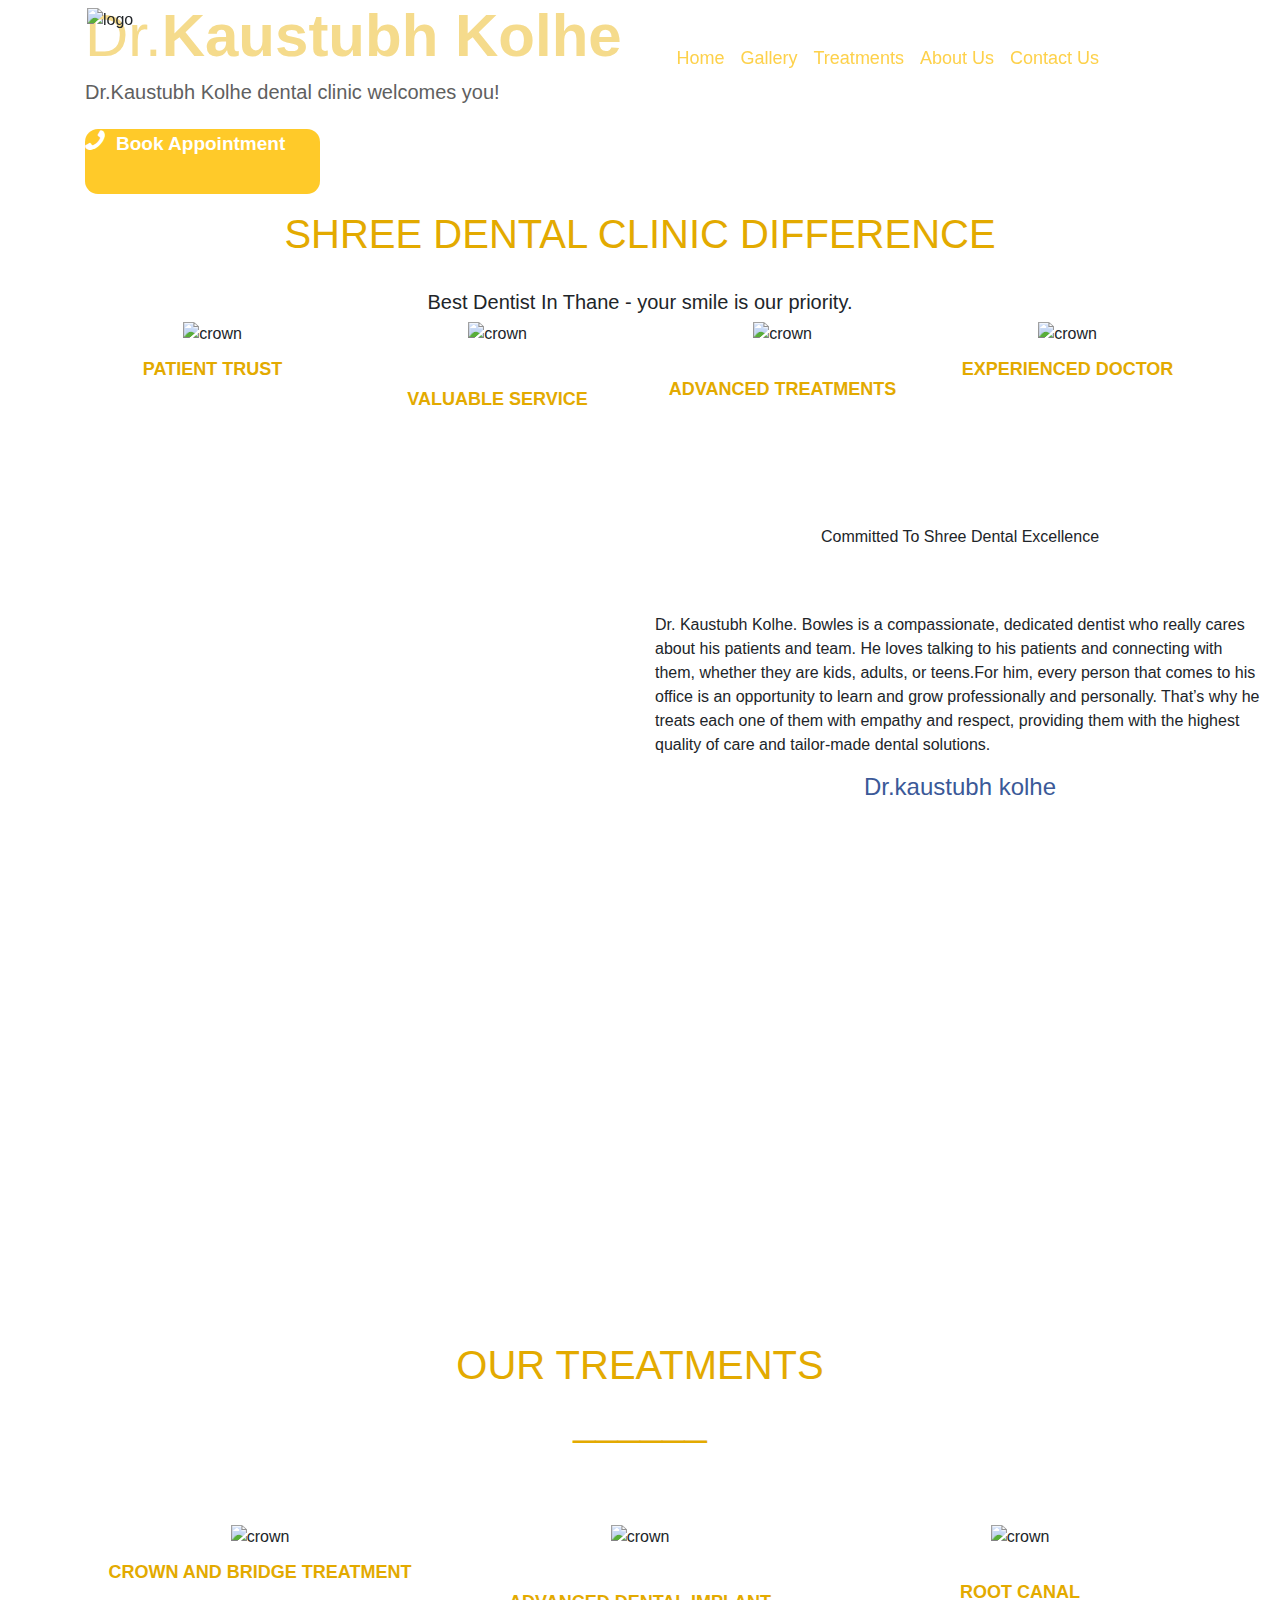
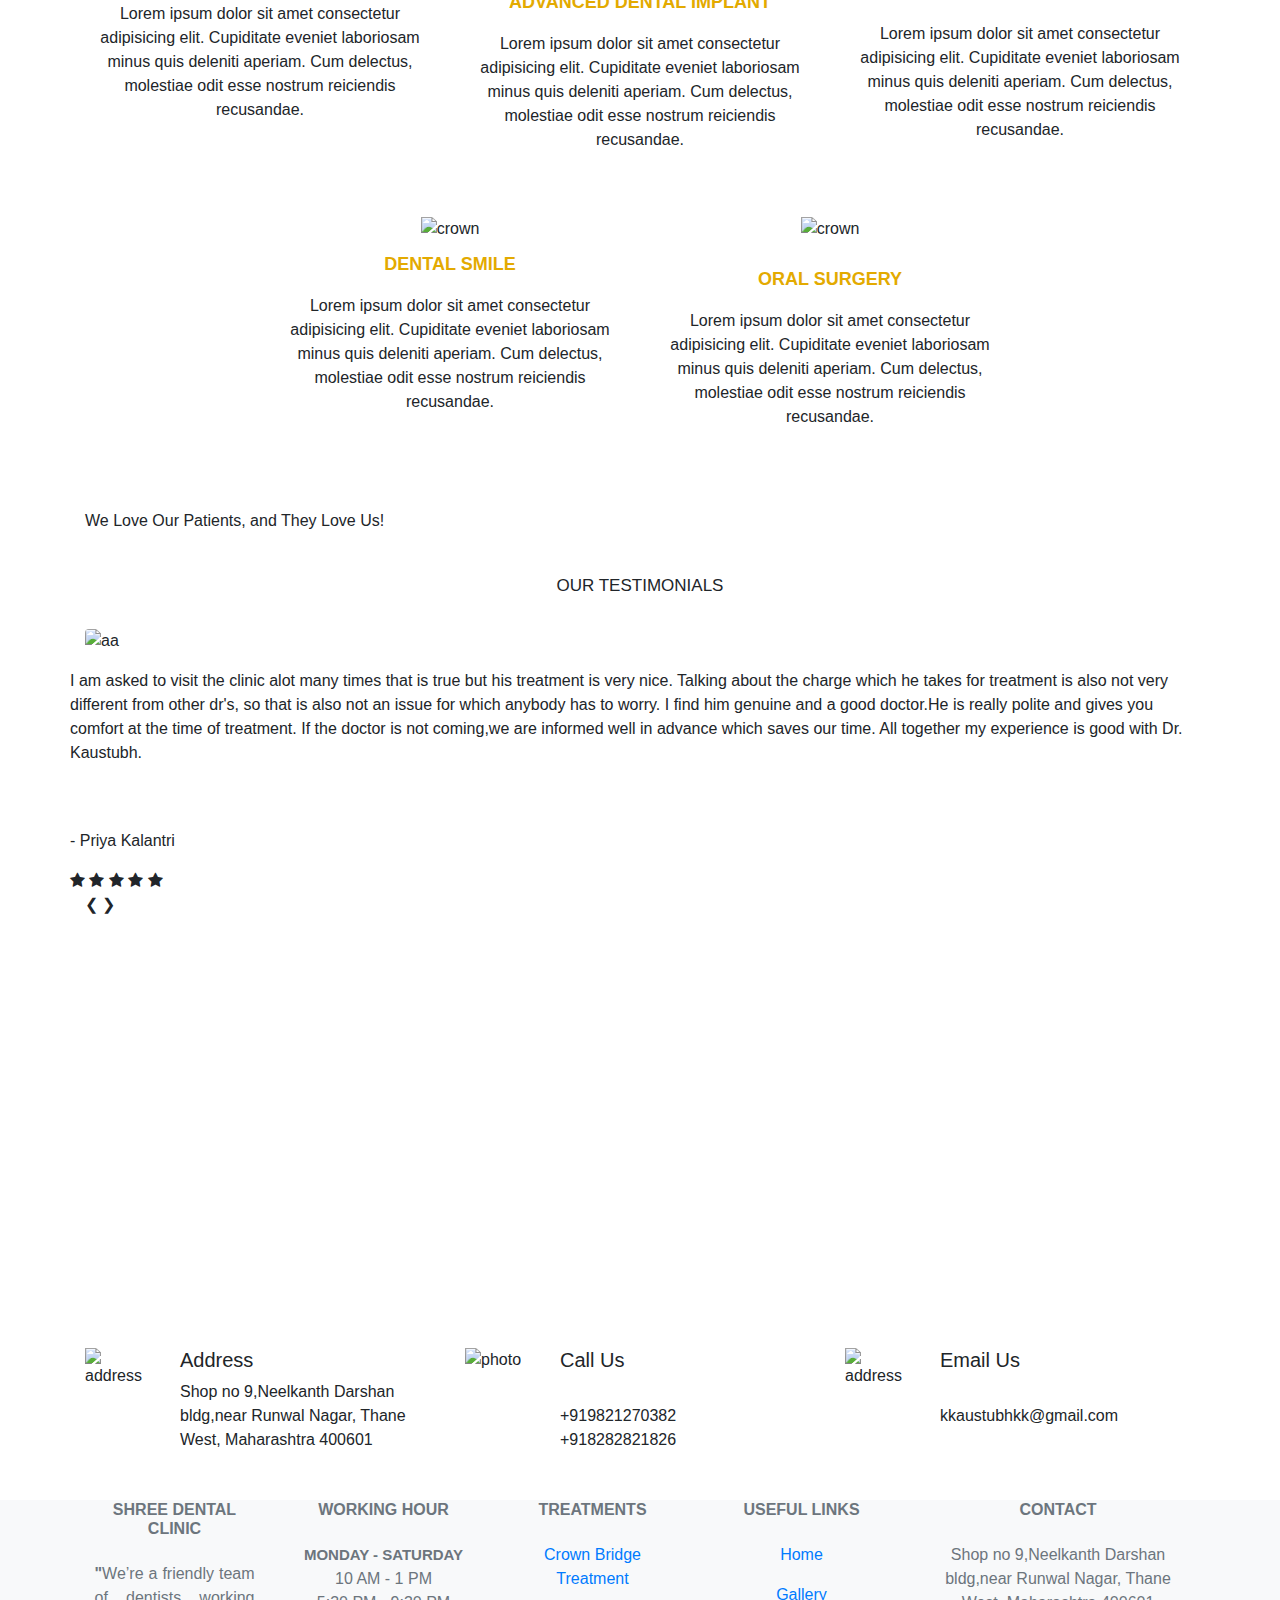
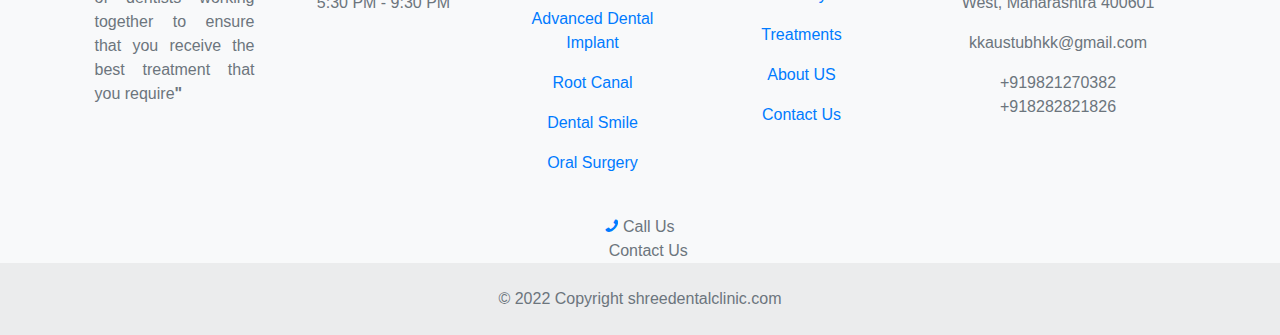
==== index.html @ 5eee3a0e "Add files via upload" ====
<!doctype html>
<html lang="en">

<head>
  <link rel="stylesheet" href="css/main.css">
  <link rel="icon" href="photo/main_logo3.png" type="image/x-icon">
  <meta charset="utf-8">
  <meta name="viewport" content="width=device-width, initial-scale=1, shrink-to-fit=no">
  <!-- <script src="https://cdn.tailwindcss.com"></script>  -->
  <link rel="stylesheet" href="https://cdn.jsdelivr.net/npm/bootstrap@4.0.0/dist/css/bootstrap.min.css"
    integrity="sha384-Gn5384xqQ1aoWXA+058RXPxPg6fy4IWvTNh0E263XmFcJlSAwiGgFAW/dAiS6JXm" crossorigin="anonymous">
  <link rel="stylesheet" href="https://cdnjs.cloudflare.com/ajax/libs/font-awesome/4.7.0/css/font-awesome.min.css">
  <link rel="stylesheet" href="https://cdnjs.cloudflare.com/ajax/libs/font-awesome/5.15.3/css/all.min.css" integrity="sha512-iBBXm8fW90+nuLcSKlbmrPcLa0OT92xO1BIsZ+ywDWZCvqsWgccV3gFoRBv0z+8dLJgyAHIhR35VZc2oM/gI1w==" crossorigin="anonymous" referrerpolicy="no-referrer" />
  <title>Shree Dental Clinic in Thane | Best Dentist in Thane West</title>
</head>

<body>
  <div class="banner-image">
  <!--     
    <div class="back-img" style="background-image: url('photo/dental1.jpg'); background-repeat: no-repeat; background-attachment: fixed; background-size: 100% 100%;">
    </div> -->
  <nav class="navbar fixed-top navbar-expand-md navbar-light p-md-2">
    <div class="container-fluid ">
      <p>&emsp;&emsp;&emsp;&emsp;</p><img src="photo/main_logo3.png" alt="logo" width="150px" height="100px">
      <button class="navbar-toggler" type="button" data-toggle="collapse" data-target="#navbarNav"
        aria-controls="navbarNav" aria-expanded="false" aria-label="Toggle navigation">
        <span class="navbar-toggler-icon"></span>
      </button>
      <div class="collapse navbar-collapse" id="navbarNav" style="margin-right: 150px;">
        <ul class="navbar-nav ml-auto navul">
          <li class="nav-item navul1">
            <a style="color: #fdd14b;font-size: 18px;" class="nav-link a2" href="index.html">Home</a>
          </li>
          <li class="nav-item navul1">
            <a style="color: #fdd14b;font-size: 18px;" class="nav-link a2" href="gallery.html">Gallery</a>
          </li>
          <li class="nav-item navul1">
            <a style="color: #fdd14b;font-size: 18px;" class="nav-link a2" href="#treatments">Treatments</a>
          </li>
          <li class="nav-item navul1">
            <a style="color: #fdd14b;font-size: 18px;" class="nav-link a2" href="aboutus.html">About Us</a>
          </li>
          <li class="nav-item navul1">
            <a style="color: #fdd14b;font-size: 18px;" class="nav-link a2" href="contactus.html">Contact Us</a>
          </li>
        </ul>
      </div>
    </div>
  </nav>


  <!--------------------------------------------------------------------- header end --------------------------------------------------------------------------->



  </div>
  <div class="container content">
    <h1 style="font-size: 60px;font-weight: 900; color: #f5db8c;"><span style="font-weight: 100;">Dr.</span>Kaustubh Kolhe</h1>
    <h5 style="color: #606060;">Dr.Kaustubh Kolhe dental clinic welcomes you!</h5>     
    <p style="background-color: #ffca29;width: 235px;border-radius: 13px;cursor: pointer;height: 65px;margin-top: 25px;"><a href="tel:+919821270382" style="font-size: 19px;color: white;font-weight: 600;text-decoration: unset;cursor: pointer;padding-top: 21px;padding-bottom: 21px;padding-right: 16px;"><i class="fa fa-phone fa-flip-horizontal phone-button" style="font-size: 25px;padding-left: 11px;margin-top: 0px;"></i>Book Appointment</a></p>
  </div>

  <section>
    <div class="container-fluid">
      <div class="row">
        <div class="col-sm-12 col-md-12 col-lg-12">
          <H1><center style="color: #e3aa00;">SHREE DENTAL CLINIC DIFFERENCE</center></H1><br>
          <center><h5>Best Dentist In Thane - your smile is our priority.</h5></center>
          <!-- <center><img src="photo/line.jpg" class="alt-fluidimg-responsive" alt="line"></center> -->
        </div>
      </div>
    </div>
    <div class="container">
      <center><div class="row">
        <div class="col-sm-6 col-md-4 col-lg-3">
          <img src="photo/trust.png" alt="crown" style="width: 150px; height: 150px;margin-bottom: 10px;">
          <P style="color: #e3aa00; font-weight: 700;font-size: 18px;">PATIENT TRUST</P>
          
        </div>
        <div class="col-sm-6 col-md-4 col-lg-3">
          <img src="photo/value.png" alt="crown" style="width: 150px; height: 120px;margin-bottom: 40px;">
          <P style="color: #e3aa00; font-weight: 700;font-size: 18px;">VALUABLE SERVICE </P>
          
        </div>
        <div class="col-sm-6 col-md-4 col-lg-3">
          <img src="photo/adv treat.png" alt="crown" style="width: 150px;height: 130px;margin-bottom: 30px;">
          <P style="color: #e3aa00; font-weight: 700;font-size: 18px;">ADVANCED TREATMENTS</P>
          
        </div>
        <div class="col-sm-6 col-md-4 col-lg-3">
          <img src="photo/experience.png" alt="crown" style="width: 150px; height: 150px;margin-bottom: 10px;">
          <P style="color: #e3aa00; font-weight: 700;font-size: 18px;">EXPERIENCED DOCTOR</P>
          
        </div>
      </div></center>
    </div>
  </section>

  <br><br><br><br>
  <div class="container-fluid">
      <div class="row">
          
          <div class="col-lg-6 col-md-6 col-sm-12">
              <img src="photo/pho/5.jpg" alt="DR.PHOTO" class="img-fluid" style="border-radius: 190px 220px 6px 190px;height: 680px;width: 500px; float: right;">
          </div>
          <div class="col-lg-6 col-md-6 col-sm-12">
                  <center><p class="text1">Committed To Shree Dental Excellence</p></center>
                  <br><br>
                  <p class="text4">Dr. Kaustubh Kolhe. Bowles is a compassionate, dedicated dentist who really cares about his patients and team. He loves talking to his patients and connecting with them, whether they are kids, adults, or teens.For him, every person that comes to his office is an opportunity to learn and grow professionally and personally. That’s why he treats each one of them with empathy and respect, providing them with the highest quality of care and tailor-made dental solutions.</p>
                  <h4 style="text-align: center; color: #3B5998">Dr.kaustubh kolhe</h4>
          </div>
      </div>
  </div>
  <div id="treatments">
    <p><span style="display: none;">&emsp</span></p>
  </div>
  
          
  <br><br><br><br><br>

  <section class="treatments-section">
    <H1><center style="color: #e3aa00;">OUR TREATMENTS</center></H1>
    <h1><center style="margin-bottom: 80px;color: #e3aa00;">______</center></h1>
    <div class="container">
      <center><div class="row d-flex justify-content-center">
        <div class="col-sm-6 col-md-6 col-lg-4">
          <img src="photo/crown and bridge.png" alt="crown" style="width: 150px; height: 150px;margin-bottom: 10px;">
          <P style="color: #e3aa00; font-weight: 700;font-size: 18px;">CROWN AND BRIDGE TREATMENT</P>
          <p>
            Lorem ipsum dolor sit amet consectetur adipisicing elit. Cupiditate eveniet laboriosam minus quis  deleniti aperiam. Cum delectus, molestiae odit esse nostrum reiciendis recusandae.
          </p>
        </div>
        <div class="col-sm-6 col-md-6 col-lg-4">
          <img src="photo/implant.png" alt="crown" style="width: 150px; height: 120px;margin-bottom: 40px;">
          <P style="color: #e3aa00; font-weight: 700;font-size: 18px;">ADVANCED DENTAL IMPLANT</P>
          <p>
            Lorem ipsum dolor sit amet consectetur adipisicing elit. Cupiditate eveniet laboriosam minus quis  deleniti aperiam. Cum delectus, molestiae odit esse nostrum reiciendis recusandae.
          </p>
        </div>
        <div class="col-sm-6 col-md-6 col-lg-4">
          <img src="photo/root-canal.png" alt="crown" style="width: 150px;height: 130px;margin-bottom: 30px;">
          <P style="color: #e3aa00; font-weight: 700;font-size: 18px;">ROOT CANAL</P>
          <p style="margin-bottom: 75px;">
            Lorem ipsum dolor sit amet consectetur adipisicing elit. Cupiditate eveniet laboriosam minus quis  deleniti aperiam. Cum delectus, molestiae odit esse nostrum reiciendis recusandae.
          </p>
        </div>

        <div class="col-sm-6 col-md-6 col-lg-4">
          <img src="photo/dental smile.jpg" alt="crown" style="width: 150px;height: 150px;margin-bottom: 10px;">
          <P style="color: #e3aa00; font-weight: 700;font-size: 18px;">DENTAL SMILE</P>
          <p>
            <span>Lorem ipsum dolor sit amet consectetur adipisicing elit. Cupiditate eveniet laboriosam minus quis  deleniti aperiam. Cum delectus, molestiae odit esse nostrum reiciendis recusandae.</span> 
          </p>
        </div>
        <div class="col-sm-6 col-md-6 col-lg-4">
          <img src="photo/oral surgery.png" alt="crown" style="width: 150px;height: 135px;margin-bottom: 25px;">
          <P style="color: #e3aa00; font-weight: 700;font-size: 18px;">ORAL SURGERY</P>
          <p style="margin-bottom: 80px;">
            <span>Lorem ipsum dolor sit amet consectetur adipisicing elit. Cupiditate eveniet laboriosam minus quis  deleniti aperiam. Cum delectus, molestiae odit esse nostrum reiciendis recusandae.</span> 
          </p>
        </div>
      </div></center>
    </div>
  </section>
  
<div class="container">
  <p class="letter">We Love Our Patients, and They Love Us!</p><br>
  <p style="text-align: center; margin-bottom:30px; font-size:17px">OUR TESTIMONIALS</p>
  <p><img src="photo/aa.png" class="rounded mx-auto d-block aa" alt="aa"></p>
  <div class="slideshow-container">
    <div class="row d-flex justify-content-around">
        <div class="mySlides">
          <p>I am asked to visit the clinic alot many times that is true but his treatment is very nice. Talking about the charge which he takes for treatment is also not very different from other dr's, so that is also not an issue for which anybody has to worry. I find him genuine and a good doctor.He is really polite and gives you comfort at the time of treatment. If the doctor is not coming,we are informed well in advance which saves our time. All together my experience is good with Dr. Kaustubh.</p><br><br>
          <p class="author">- Priya Kalantri</p>
          <span class="fa fa-star checked"></span>
          <span class="fa fa-star checked"></span>
          <span class="fa fa-star checked"></span>
          <span class="fa fa-star checked"></span>
          <span class="fa fa-star checked"></span>
        </div>
      </div>
      <div class="row d-flex justify-content-around">
        <div class="mySlides">
          <p>The services that I receive from Dr kolhe is excellent and their staff and he himself is very friendly and ensure that I am properly informed about my health and care. I would really recommend Dr kolhe to everyone.</p><br><br>
          <p class="author">- Nilesh Baraskar</p>
          <span class="fa fa-star checked"></span>
          <span class="fa fa-star checked"></span>
          <span class="fa fa-star checked"></span>
          <span class="fa fa-star checked"></span>
          <span class="fa fa-star checked"></span>
        </div>
      </div>
      <div class="row d-flex justify-content-around">
        <div class="mySlides">
          <q>Excellent treatment done Thank u Doctor kolhe.</q><br><br>
          <p class="author">- Umesh Dhanawade</p>
          <span class="fa fa-star checked"></span>
          <span class="fa fa-star checked"></span>
          <span class="fa fa-star checked"></span>
          <span class="fa fa-star checked"></span>
          <span class="fa fa-star checked"></span>
        </div>
      </div>
        
      <div class="row d-flex justify-content-around">
        <div class="mySlides">
          <q>Good treatment.</q><br><br>
          <p class="author">- Haresh Bhatkar</p>
          <span class="fa fa-star checked"></span>
          <span class="fa fa-star checked"></span>
          <span class="fa fa-star checked"></span>
          <span class="fa fa-star checked"></span>
          <span class="fa fa-star"></span>
        </div>
      </div>
        
      
        <a class="prev" onclick="plusSlides(-1)">❮</a>
        <a class="next" onclick="plusSlides(1)">❯</a>
      
      
      
      <div class="dot-container">
        <span class="dot" onclick="currentSlide(1)"></span>
        <span class="dot" onclick="currentSlide(2)"></span>
        <span class="dot" onclick="currentSlide(3)"></span>
      </div>
    </div>
      </div>
    </div>

    

  <div class="container-fluid">
    <div class="row">
      <div class="col-sm-12">
        <div>
          <iframe
            src="https://www.google.com/maps/embed?pb=!1m14!1m8!1m3!1d15070.901122325718!2d72.974397!3d19.2071977!3m2!1i1024!2i768!4f13.1!3m3!1m2!1s0x0%3A0xf30c9dad56141191!2sDr%20KAUSTUBH%20KOLHE!5e0!3m2!1sen!2sin!4v1664298057155!5m2!1sen!2sin"
            style="border:0;width: 100%;height: 400px;" allowfullscreen="" loading="lazy"
            referrerpolicy="no-referrer-when-downgrade"></iframe>
        </div>
      </div>
    </div>
  </div>
  <br>
  <div class="container">
    <div class="row">
      <div class="col-sm-4">
        <div class="row">
          <div class="col-sm-3">
            <img src="photo/address.png" alt="address" width="70" height="70">
          </div>
          <div class="col-sm-9">
            <h5 style="font-size: 20px">Address</h5>
            Shop no 9,Neelkanth Darshan bldg,near Runwal Nagar, Thane West, Maharashtra 400601
          </div>
        </div>
      </div>

      <div class="col-sm-4">
        <div class="row">
          <div class="col-sm-3">
            <img src="photo/telephone.png" alt="photo" width="70" height="70">
          </div>
          <div class="col-sm-9">
            <h5 style="font-size: 20px">Call Us</h5>
            <br>
            +919821270382 <br>
            +918282821826
          </div>
        </div>
      </div>

      <div class="col-sm-4">
        <div class="row">
          <div class="col-sm-3">
            <img src="photo/mail-inbox-app.png" alt="address" width="70" height="70">
          </div>
          <div class="col-sm-9">
            <h5 style="font-size: 20px">Email Us</h5>
            <br>
            kkaustubhkk@gmail.com
          </div>
        </div>
      </div>
    </div>
  </div>

  <!---------------------------------------------------------------- Footer start ------------------------------------------------------------------------->
  <footer class="text-center text-lg-start bg-light text-muted">
    <!-- Section: Social media -->
    <!-- <section class="justify-content-lg-between p-4 border-bottom">
      <div>
        <button class="facebook-button"><a href="#" class="fa-hov">f</a></button>
      </div>
    </section> -->
    <!-- Section: Social media -->

    <!-- Section: Links  -->
    <section class="">
      <div class="container text-center text-md-start mt-5">
        <!-- Grid row -->
        <div class="row mt-3">
          <!-- Grid column -->
          <div class="col-md-3 col-lg-4 col-xl-2 mx-auto mb-4">
            <!-- Content -->
            <h6 class="text-uppercase fw-bold mb-4">
              <i class="fas fa-gem me-3"></i><b>SHREE DENTAL CLINIC</b>
            </h6>
            <p style="text-align: justify;text-justify: inter-word;">
              <b>"</b>We’re a friendly team of dentists working together to ensure that you receive the best treatment that you require<b>"</b>
            </p>
          </div>

          <div class="col-md-3 col-lg-4 col-xl-2 mx-auto mb-4">
            <!-- Content -->
            <h6 class="text-uppercase fw-bold mb-4">
              <b>WORKING HOUR</b>
            </h6>
            <p style="text-align: center;text-justify: inter-word;">
              <b style="font-size: 15px;">MONDAY - SATURDAY</b><br>
              10 AM - 1 PM <br>
              5:30 PM - 9:30 PM
            </p>
          </div>
          <!-- Grid column -->

          <!-- Grid column -->
          <div class="col-md-2 col-lg-2 col-xl-2 mx-auto mb-4">
            <!-- Links -->
            <h6 class="text-uppercase fw-bold mb-4">
              <b>Treatments</b>
            </h6>
            <p>
              <a href="index.html#treatments" class="text-reset">Crown Bridge Treatment</a>
            </p>
            <p>
              <a href="index.html#treatments" class="text-reset">Advanced Dental Implant</a>
            </p>
            <p>
              <a href="index.html#treatments" class="text-reset">Root Canal</a>
            </p>
            <p>
              <a href="index.html#treatments" class="text-reset">Dental Smile</a>
            </p>
            <p>
              <a href="index.html#treatments" class="text-reset">Oral Surgery</a>
            </p>
          </div>
          <!-- Grid column -->

          <!-- Grid column -->
          <div class="col-md-3 col-lg-2 col-xl-2 mx-auto mb-4">
            <!-- Links -->
            <h6 class="text-uppercase fw-bold mb-4">
              <b>Useful links</b>
            </h6>
            <p>
              <a href="index.html" class="text-reset">Home</a>
            </p>
            <p>
              <a href="gallery.html" class="text-reset">Gallery</a>
            </p>
            <p>
              <a href="index.html#treatments" class="text-reset">Treatments</a>
            </p>
            <p>
              <a href="aboutus.html" class="text-reset">About US</a>
            </p>
            <p>
              <a href="contactus.html" class="text-reset">Contact Us</a>
            </p>
          </div>
          <!-- Grid column -->

          <!-- Grid column -->
          <div class="col-md-4 col-lg-3 col-xl-3 mx-auto mb-md-0 mb-4">
            <!-- Links -->
            <h6 class="text-uppercase fw-bold mb-4"><b>Contact</b></h6>
            <p>Shop no 9,Neelkanth Darshan bldg,near Runwal Nagar, Thane West, Maharashtra 400601</p>
            <p>
              kkaustubhkk@gmail.com
            </p>
            <p>+919821270382 <br> +918282821826</p>
          </div>
          <!-- Grid column -->
        </div>
        <!-- Grid row -->
      </div>
    </section>
    <!-- Section: Links  -->

    <div class="phone-btn-container">
      <a class="phone-btn" href="tel:+919821270382"><i class="fa fa-phone fa-flip-horizontal fa1"></i></a>
      <span>Call Us</span>
    </div>

    <div class="whatsapp-btn-container">
      <a class="whatsapp-btn" href="https://wa.me/+919821270382"><i class="fab fa-whatsapp"></i></a>
      <span>Contact Us</span>
    </div>


    <!-- Copyright -->
    <div class="text-center p-4" style="background-color: rgba(0, 0, 0, 0.05);">
      © 2022 Copyright shreedentalclinic.com
    </div>
    <!-- Copyright -->
  </footer>
  <!-- Footer -->

  <script type="text/javascript">
    var nav = document.querySelector('nav');

    window.addEventListener('scroll', function () {
      if (window.pageYOffset > 80) {
        nav.classList.add('bg-light', 'shadow');
      } else {
        nav.classList.remove('bg-light', 'shadow');
      }
    });
  </script>
  <script>
    var slideIndex = 1;
    showSlides(slideIndex);
    
    function plusSlides(n) {
      showSlides(slideIndex += n);
    }
    
    function currentSlide(n) {
      showSlides(slideIndex = n);
    }
    
    function showSlides(n) {
      var i;
      var slides = document.getElementsByClassName("mySlides");
      var dots = document.getElementsByClassName("dot");
      if (n > slides.length) {slideIndex = 1}    
      if (n < 1) {slideIndex = slides.length}
      for (i = 0; i < slides.length; i++) {
          slides[i].style.display = "none";  
      }
      for (i = 0; i < dots.length; i++) {
          dots[i].className = dots[i].className.replace(" active", "");
      }
      slides[slideIndex-1].style.display = "block";  
      dots[slideIndex-1].className += " active";
    }
    </script>

  <script src="js/main.js"></script>
  <script src="https://code.jquery.com/jquery-3.2.1.slim.min.js"
    integrity="sha384-KJ3o2DKtIkvYIK3UENzmM7KCkRr/rE9/Qpg6aAZGJwFDMVNA/GpGFF93hXpG5KkN"
    crossorigin="anonymous"></script>
  <script src="https://cdn.jsdelivr.net/npm/popper.js@1.12.9/dist/umd/popper.min.js"
    integrity="sha384-ApNbgh9B+Y1QKtv3Rn7W3mgPxhU9K/ScQsAP7hUibX39j7fakFPskvXusvfa0b4Q"
    crossorigin="anonymous"></script>
  <script src="https://cdn.jsdelivr.net/npm/bootstrap@4.0.0/dist/js/bootstrap.min.js"
    integrity="sha384-JZR6Spejh4U02d8jOt6vLEHfe/JQGiRRSQQxSfFWpi1MquVdAyjUar5+76PVCmYl"
    crossorigin="anonymous"></script>
</body>

</html>
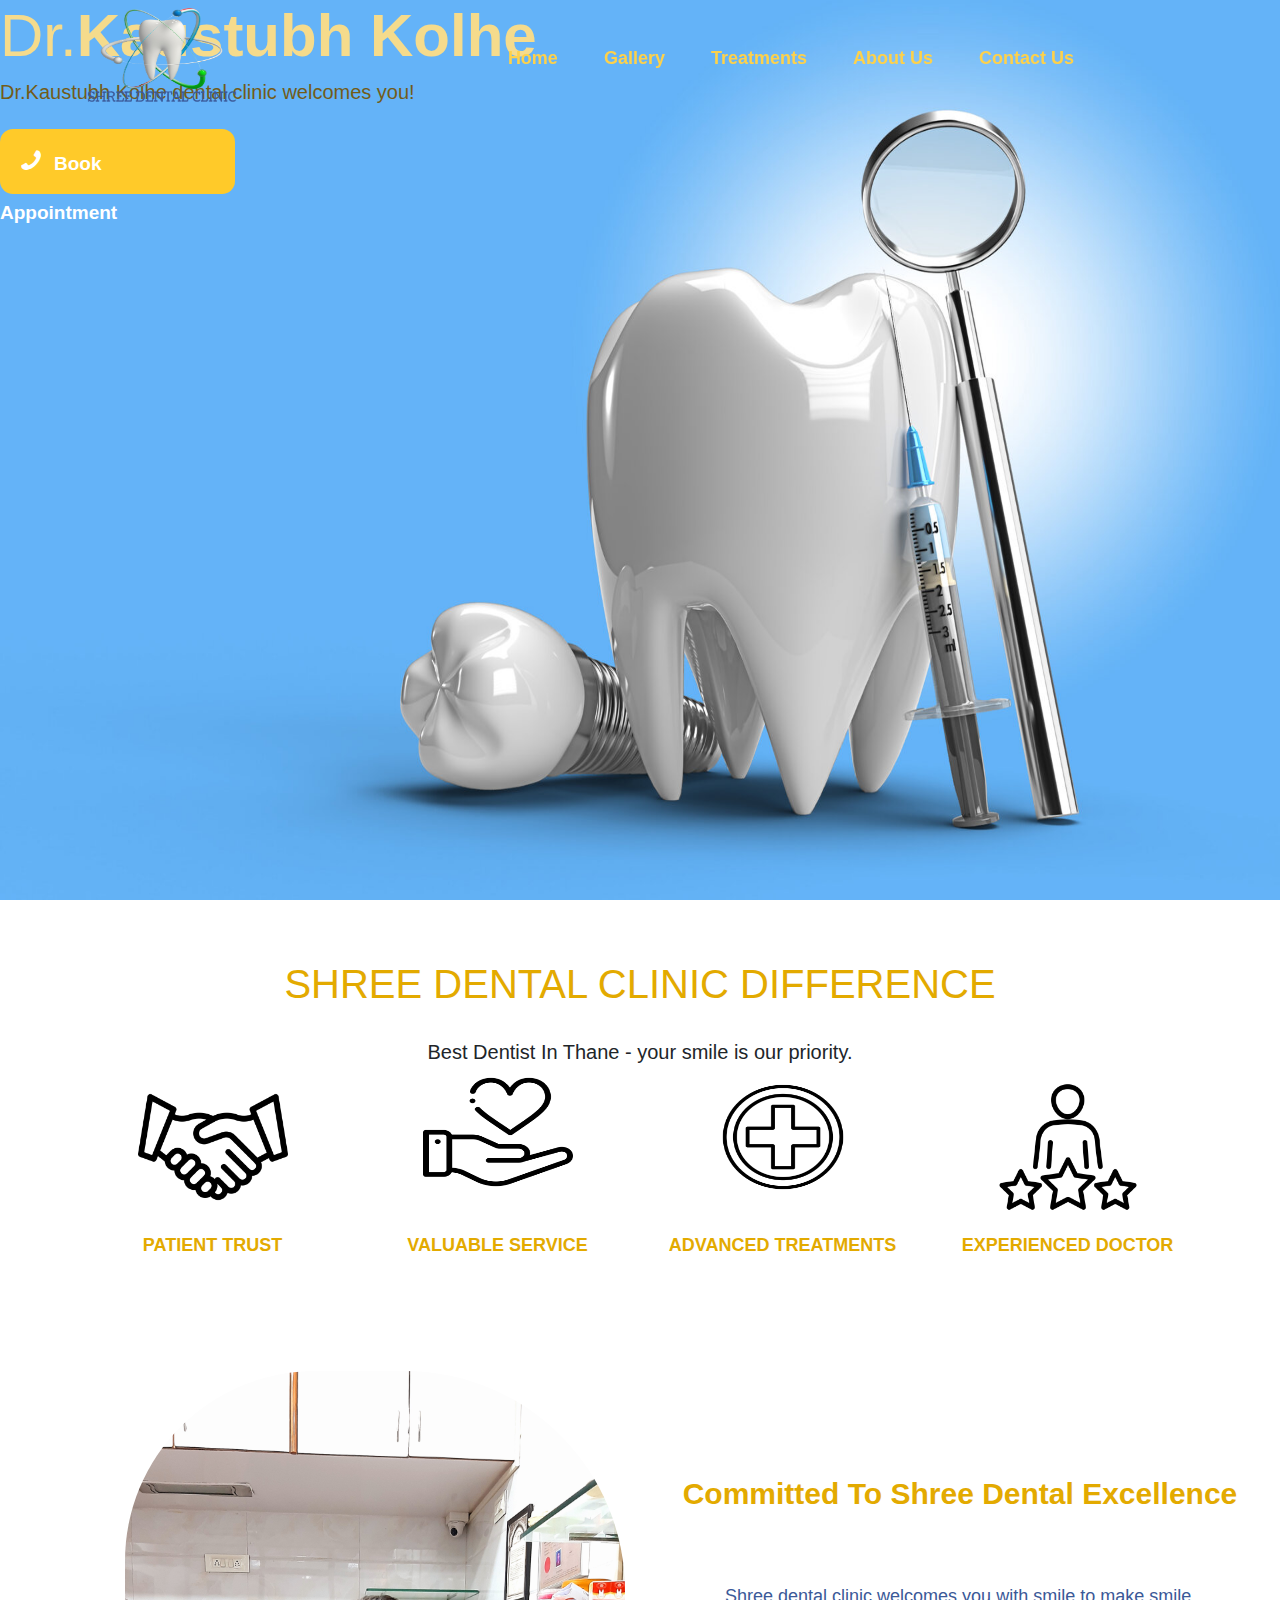
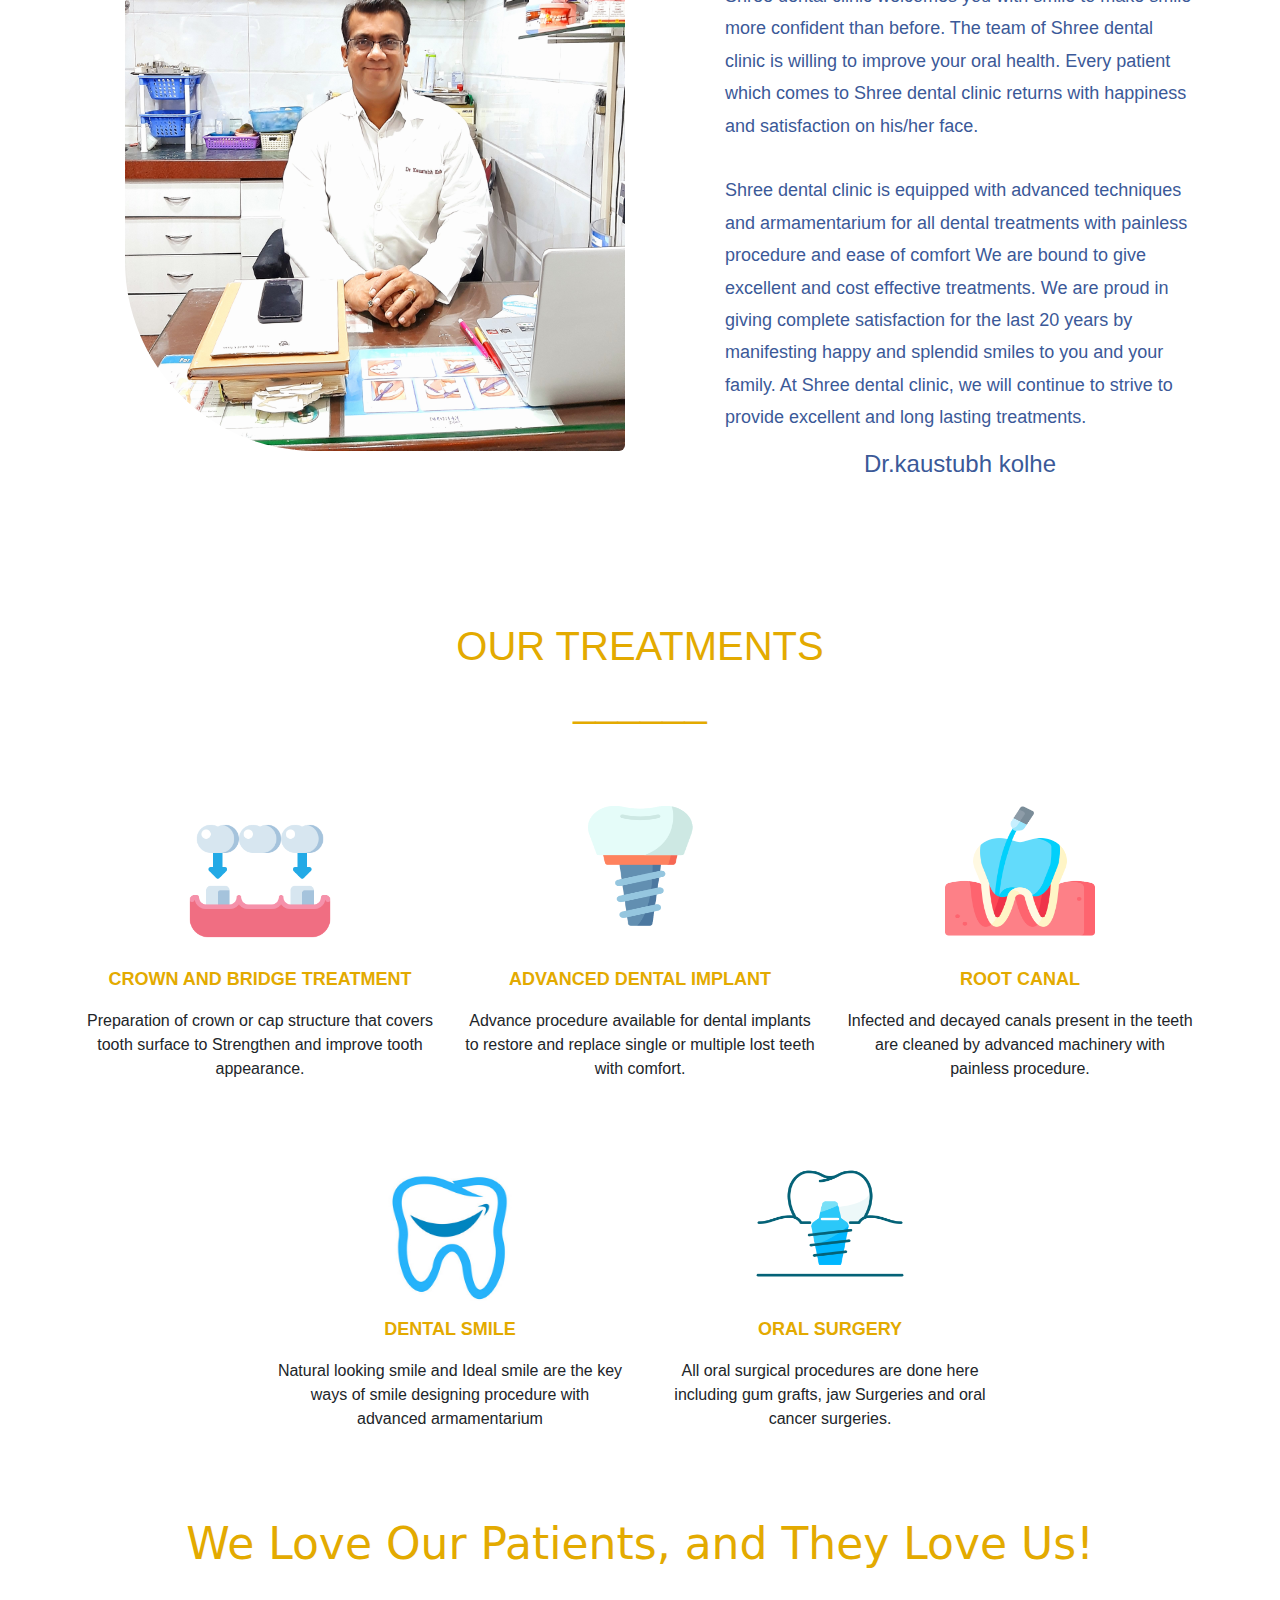
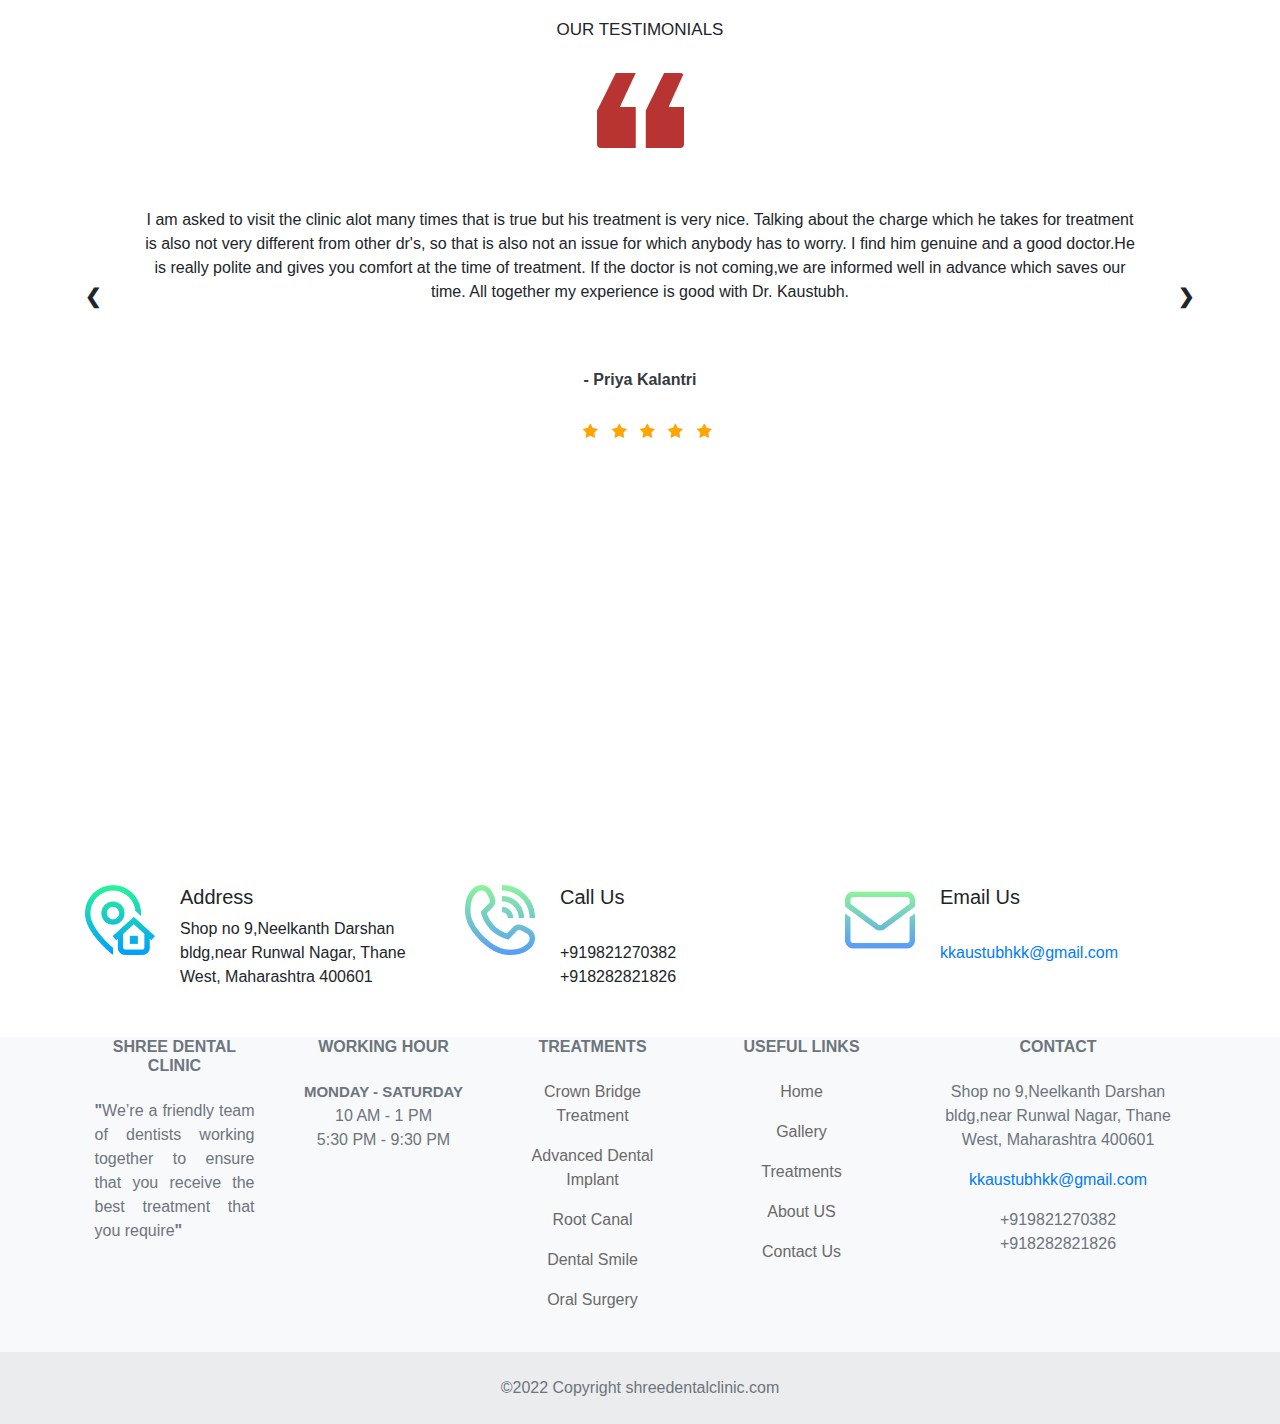
==== commit c86a7969: "Add files via upload" ====
--- a/index.html
+++ b/index.html
@@ -26,7 +26,7 @@
         aria-controls="navbarNav" aria-expanded="false" aria-label="Toggle navigation">
         <span class="navbar-toggler-icon"></span>
       </button>
-      <div class="collapse navbar-collapse" id="navbarNav" style="margin-right: 150px;">
+      <div class="collapse navbar-collapse" id="navbarNav" style="margin-right: 150px">
         <ul class="navbar-nav ml-auto navul">
           <li class="nav-item navul1">
             <a style="color: #fdd14b;font-size: 18px;" class="nav-link a2" href="index.html">Home</a>
@@ -50,17 +50,14 @@
 
 
   <!--------------------------------------------------------------------- header end --------------------------------------------------------------------------->
-
-
-
-  </div>
-  <div class="container content">
+  
+  <div class="fluid-container vertical-center ">
     <h1 style="font-size: 60px;font-weight: 900; color: #f5db8c;"><span style="font-weight: 100;">Dr.</span>Kaustubh Kolhe</h1>
-    <h5 style="color: #606060;">Dr.Kaustubh Kolhe dental clinic welcomes you!</h5>     
+    <h5 style="color: #725c19">Dr.Kaustubh Kolhe dental clinic welcomes you!</h5>     
     <p style="background-color: #ffca29;width: 235px;border-radius: 13px;cursor: pointer;height: 65px;margin-top: 25px;"><a href="tel:+919821270382" style="font-size: 19px;color: white;font-weight: 600;text-decoration: unset;cursor: pointer;padding-top: 21px;padding-bottom: 21px;padding-right: 16px;"><i class="fa fa-phone fa-flip-horizontal phone-button" style="font-size: 25px;padding-left: 11px;margin-top: 0px;"></i>Book Appointment</a></p>
   </div>
-
-  <section>
+</div>
+  <section style="margin-top: 60px;">
     <div class="container-fluid">
       <div class="row">
         <div class="col-sm-12 col-md-12 col-lg-12">
@@ -106,7 +103,8 @@
           <div class="col-lg-6 col-md-6 col-sm-12">
                   <center><p class="text1">Committed To Shree Dental Excellence</p></center>
                   <br><br>
-                  <p class="text4">Dr. Kaustubh Kolhe. Bowles is a compassionate, dedicated dentist who really cares about his patients and team. He loves talking to his patients and connecting with them, whether they are kids, adults, or teens.For him, every person that comes to his office is an opportunity to learn and grow professionally and personally. That’s why he treats each one of them with empathy and respect, providing them with the highest quality of care and tailor-made dental solutions.</p>
+                  <p class="text4">Shree dental clinic welcomes you with smile to make smile more confident than before. The team of Shree dental clinic is willing to improve your oral health. Every patient which comes to Shree dental clinic returns with happiness and satisfaction on his/her face. <br><br> Shree dental clinic is equipped with advanced techniques and armamentarium for all dental treatments with painless procedure and ease of comfort We are bound to give excellent and cost effective treatments. We are proud in giving complete satisfaction for the last 20 years by manifesting happy and splendid smiles to you and your family. At Shree dental clinic, we will continue to strive to provide excellent and long lasting treatments.
+                    </p>
                   <h4 style="text-align: center; color: #3B5998">Dr.kaustubh kolhe</h4>
           </div>
       </div>
@@ -127,21 +125,21 @@
           <img src="photo/crown and bridge.png" alt="crown" style="width: 150px; height: 150px;margin-bottom: 10px;">
           <P style="color: #e3aa00; font-weight: 700;font-size: 18px;">CROWN AND BRIDGE TREATMENT</P>
           <p>
-            Lorem ipsum dolor sit amet consectetur adipisicing elit. Cupiditate eveniet laboriosam minus quis  deleniti aperiam. Cum delectus, molestiae odit esse nostrum reiciendis recusandae.
+            Preparation of crown or cap structure that covers tooth surface to Strengthen and improve tooth appearance.
           </p>
         </div>
         <div class="col-sm-6 col-md-6 col-lg-4">
           <img src="photo/implant.png" alt="crown" style="width: 150px; height: 120px;margin-bottom: 40px;">
           <P style="color: #e3aa00; font-weight: 700;font-size: 18px;">ADVANCED DENTAL IMPLANT</P>
           <p>
-            Lorem ipsum dolor sit amet consectetur adipisicing elit. Cupiditate eveniet laboriosam minus quis  deleniti aperiam. Cum delectus, molestiae odit esse nostrum reiciendis recusandae.
+            Advance procedure available for dental implants to restore and replace single or multiple lost teeth with comfort.
           </p>
         </div>
         <div class="col-sm-6 col-md-6 col-lg-4">
           <img src="photo/root-canal.png" alt="crown" style="width: 150px;height: 130px;margin-bottom: 30px;">
           <P style="color: #e3aa00; font-weight: 700;font-size: 18px;">ROOT CANAL</P>
           <p style="margin-bottom: 75px;">
-            Lorem ipsum dolor sit amet consectetur adipisicing elit. Cupiditate eveniet laboriosam minus quis  deleniti aperiam. Cum delectus, molestiae odit esse nostrum reiciendis recusandae.
+            Infected and decayed canals present in the teeth are cleaned by advanced machinery with painless procedure.
           </p>
         </div>
 
@@ -149,14 +147,14 @@
           <img src="photo/dental smile.jpg" alt="crown" style="width: 150px;height: 150px;margin-bottom: 10px;">
           <P style="color: #e3aa00; font-weight: 700;font-size: 18px;">DENTAL SMILE</P>
           <p>
-            <span>Lorem ipsum dolor sit amet consectetur adipisicing elit. Cupiditate eveniet laboriosam minus quis  deleniti aperiam. Cum delectus, molestiae odit esse nostrum reiciendis recusandae.</span> 
+            <span>Natural looking smile and Ideal smile are the key ways of smile designing procedure with advanced armamentarium</span> 
           </p>
         </div>
         <div class="col-sm-6 col-md-6 col-lg-4">
           <img src="photo/oral surgery.png" alt="crown" style="width: 150px;height: 135px;margin-bottom: 25px;">
           <P style="color: #e3aa00; font-weight: 700;font-size: 18px;">ORAL SURGERY</P>
           <p style="margin-bottom: 80px;">
-            <span>Lorem ipsum dolor sit amet consectetur adipisicing elit. Cupiditate eveniet laboriosam minus quis  deleniti aperiam. Cum delectus, molestiae odit esse nostrum reiciendis recusandae.</span> 
+            <span>All oral surgical procedures are done here including gum grafts, jaw Surgeries and oral cancer surgeries.</span> 
           </p>
         </div>
       </div></center>
@@ -280,7 +278,9 @@
           <div class="col-sm-9">
             <h5 style="font-size: 20px">Email Us</h5>
             <br>
-            kkaustubhkk@gmail.com
+            <address>
+              <a href="mailto:kkaustubhkk@gmail.com">kkaustubhkk@gmail.com</a>
+            </address>
           </div>
         </div>
       </div>
@@ -380,9 +380,13 @@
             <h6 class="text-uppercase fw-bold mb-4"><b>Contact</b></h6>
             <p>Shop no 9,Neelkanth Darshan bldg,near Runwal Nagar, Thane West, Maharashtra 400601</p>
             <p>
-              kkaustubhkk@gmail.com
-            </p>
-            <p>+919821270382 <br> +918282821826</p>
+              <address>
+                <a href="mailto:kkaustubhkk@gmail.com">kkaustubhkk@gmail.com</a>
+              </address>
+              
+            </p>
+            <p>
+              +919821270382 <br> +918282821826</p>
           </div>
           <!-- Grid column -->
         </div>
@@ -404,7 +408,7 @@
 
     <!-- Copyright -->
     <div class="text-center p-4" style="background-color: rgba(0, 0, 0, 0.05);">
-      © 2022 Copyright shreedentalclinic.com
+      ©2022 Copyright shreedentalclinic.com
     </div>
     <!-- Copyright -->
   </footer>
--- a/css/main.css
+++ b/css/main.css
@@ -0,0 +1,406 @@
+body,html{
+    scroll-behavior: smooth;
+}
+.logo{
+    height: 15%;
+    width: 15%;
+}
+.fontstyle{
+    font-family: fantasy;
+}
+.navbar {
+    transition: 0.5s;
+}
+.navul{
+    padding: 10px;
+}
+.navul1{
+    padding: 15px;
+}
+
+.a2{
+    position: relative;
+    text-decoration: none;
+    font-weight: 900;
+    
+}
+.a2:after{
+    content: "";
+    position: absolute;
+    background-color: #104099;
+    height: 3px;
+    width: 0;
+    left: 0;
+    bottom: -10px;
+    transition: 0.3s;
+}
+.a2:hover:after{
+    width: 100%;
+}
+
+.container.content {
+    margin-top: -600px;
+    margin-bottom: 600px;
+}
+
+.getintouch{
+    color: #e3aa00;
+    font-size: 50px;
+    text-align: center;
+    margin:0;
+    line-height: 60px;
+}
+
+.hr1{
+    margin-top: 10px;
+    height: 3px;
+    background: #cecece;
+}
+
+.fa {
+    padding: 20px;
+    font-size: 30px;
+    width: 50px;
+    text-align: center;
+    text-decoration: none;
+    margin: 5px 2px;
+    border-radius: 50%;
+  }
+  
+.fa:hover {
+    opacity: 1.0;
+    background-color: white;
+    transition: 0.6s;
+}
+.fa-facebook {
+    background: #3B5998;
+    color: white;
+}
+
+/* inde page facebook */
+.facebook-button{
+    padding: 12px;
+    font-size: 20px;
+    width: 50px;
+    margin: 5px 2px;
+    border-radius: 50%;
+    border: 0;
+    font-weight: 600;
+    background-color:#3B5998;
+    cursor: pointer;
+}
+.fa-hov{
+    color: #ffffff;
+    padding: 12px 20px 12px 11px;
+}
+.fa-hov:hover{
+    color: #104099;
+    
+}
+
+.facebook-button:hover{
+    cursor: pointer;
+    background-color: #ffffff;
+    transition: 0.3s;
+}
+
+.sub{
+    background-color: #3B5998;
+    margin: auto;
+    width: 100%;
+    padding: 20px;
+    color: white;
+    font-weight: 500;
+    font-size: 20px;
+    border-radius: 40px;
+    border-color: #f4f1e8;
+    margin-bottom: 30px;
+}
+
+.sub:hover{
+    opacity: 85%;
+    transition: 0.3s;
+}
+
+.text3{
+    background-color: #f4f1e8;
+}
+.text1{
+    font-family: 'Century Gothic Regular',Helvetica,Arial,Lucida,sans-serif;
+    color: #e3aa00!important;
+    padding-top: 100px;
+    font-size: 30px;
+    font-weight: 700;
+}
+.text2{
+    color: #3B5998!important;
+    padding-left: 100px;
+    line-height: 1.8em;
+    padding-right: 100px;
+    font-size: 17px;
+    padding-bottom: 100px;
+    font-weight: 400;
+}
+
+.checked {
+    color: orange;
+    width: 0;
+    padding: 10px;
+}
+
+.text-reset{
+    color: dimgrey;
+}
+
+
+.gallery{
+	padding: 20px 0;
+}
+.gallery img{
+	background-color: #ffffff;
+	padding: 10px;
+	width: 100%;
+	box-shadow: 0 0 15px rgba(0,0,0,0.3);
+	cursor: pointer;
+    margin-bottom: 10px;
+}
+#gallery-modal .modal-img{
+	width: 100%;
+}
+
+.zoom{
+    opacity: 1;
+    display: block;
+    transition: .2s ease;
+    backface-visibility: hidden;
+    margin: 0 auto;
+}
+.zoom:hover{
+    opacity: 0.6;
+    transform: scale(1.1); 
+    /* height: 100px;
+    width: 100px; */
+}
+
+.banner-image{
+    background-image: url(../photo/dental11.jpg);
+    background-size: 100% 100%;
+    background-repeat: no-repeat;
+    height: 100vh;
+}
+
+.treatments-section{
+    
+    align-items: center;
+}
+
+.nav-link:hover{
+    background-color: #104099;
+    transition: 0.5s;
+    border-radius: 20px;
+}
+
+.letter{
+    font-size: 44px;
+    font-family: system-ui;
+    font-weight: 500;
+    color: #e3aa00;
+    text-align: center;
+}
+
+.aa{
+    margin-bottom: 20px;
+}
+
+.slideshow-container {
+    position: relative;
+    background: #ffff;
+}
+.mySlides {
+    display: none;
+    /* padding-left: 200px; */
+    /* padding-right: 200px; */
+    margin-top: 40px;
+    text-align: center;
+    margin-left: 70px;
+    margin-right: 70px;
+}
+.prev, .next {
+    cursor: pointer;
+    position: absolute;
+    top: 50%;
+    width: auto;
+    margin-top: -30px;
+    /* padding: 16px; */
+    color: #888;
+    font-weight: bold;
+    font-size: 20px;
+    border-radius: 0 3px 3px 0;
+    user-select: none;
+}
+.next {
+    position: absolute;
+    right: 0;
+    border-radius: 3px 0 0 3px;
+}
+q {
+    font-style: italic;
+}
+.author {
+    color: #343a40;
+    font-weight: 900;
+}
+
+.text4{
+    color: #3B5998!important;
+    /* padding-left: 100px; */
+    /* padding-right: 300px; */
+    line-height: 1.8em; 
+    font-size: 18px;
+    /* padding-bottom: 100px; */
+    font-weight: 400;
+    margin-left: 70px;
+    margin-right: 70px;
+}
+
+.whatsapp-btn-container {
+    position: fixed;
+    right: 30px;
+    opacity: 0;
+    bottom: -50px;
+    padding: 35px 24px 24px 24px;
+    animation: fade-up 1000ms forwards;
+    animation-delay: 1000ms;
+}
+
+@keyframes fade-up {
+    100% {
+        bottom: 24px;
+        opacity: 1;
+    }
+}
+
+.whatsapp-btn-container .whatsapp-btn {
+    font-size: 43px;
+    /* color: #00ff5f; */
+    /* display: inline-block; */
+    /* transition: all 400ms; */
+    color: rgb(255, 255, 255);
+    width: 61px;
+    cursor: pointer;
+    height: 62px;
+    /* margin: 0px auto 20px; */
+    /* padding-bottom: 62px; */
+    display: block;
+    position: relative;
+    box-shadow: rgb(0 0 0 / 20%) 0px 2px 6px 1px;
+    text-align: center;
+    transition: all 250ms ease-in-out 0s;
+    visibility: visible;
+    user-select: none;
+    border-radius: 50%;
+    background-size: cover;
+    text-decoration: none;
+    background-color: rgb(0 221 37);
+    background-image: none;
+    background-repeat: no-repeat;
+    background-position: center center;
+    outline: none !important;
+    max-width: none !important;
+}
+
+.whatsapp-btn-container .whatsapp-btn:hover {
+    transform: scale(1.2);
+}
+
+.whatsapp-btn-container span {
+    position: absolute;
+    top: 0;
+    left: 4px;
+    font-family: "Roboto", sans-serif;
+    font-weight: bold;
+    color: #00ff00;
+    transform: rotateZ(20deg) translateX(10px);
+    opacity: 0;
+    transition: all 400ms;
+}
+
+.whatsapp-btn-container .whatsapp-btn:hover + span {
+    transform: rotateZ(0deg) translateX(0px);
+    opacity: 1;
+}
+
+.phone-btn-container {
+    position: fixed;
+    right: 30px;
+    opacity: 0;
+    bottom: -50px;
+    padding: 35px 24px 24px 24px;
+    animation: fade-up 1000ms forwards;
+    animation-delay: 1000ms;
+}
+
+@keyframes fade-up {
+    100% {
+        bottom: 24px;
+        opacity: 1;
+    }
+}
+
+.phone-btn-container .phone-btn {
+    font-size: 33px;
+    color: #006701;
+    /* display: inline-block; */
+    /* transition: all 400ms; */
+    color: rgb(255, 255, 255);
+    width: 62px;
+    cursor: pointer;
+    height: 62px;
+    margin: 0px 70px 0px -18px;
+    padding-top: 5px;
+    display: block;
+    position: relative;
+    box-shadow: rgb(0 0 0 / 20%) 0px 2px 6px 1px;
+    text-align: center;
+    transition: all 250ms ease-in-out 0s;
+    visibility: visible;
+    user-select: none;
+    border-radius: 50%;
+    background-size: cover;
+    text-decoration: none;
+    background-color: #0066ff;
+    background-image: none;
+    background-repeat: no-repeat;
+    background-position: center center;
+    outline: none !important;
+    max-width: none !important;
+}
+
+.phone-btn-container .phone-btn:hover {
+    transform: scale(1.2);
+}
+
+.phone-btn-container span {
+    position: absolute;
+    top: 0;
+    left: 4px;
+    font-family: "Roboto", sans-serif;
+    font-weight: bold;
+    color: #0066ff;
+    transform: rotateZ(20deg) translateX(10px);
+    opacity: 0;
+    transition: all 400ms;
+}
+
+.phone-btn-container .phone-btn:hover + span {
+    transform: rotateZ(0deg) translateX(0px);
+    opacity: 1;
+}
+
+.fa:hover{
+    background-color: unset;
+}
+
+.fa1{
+    padding: unset;
+}
